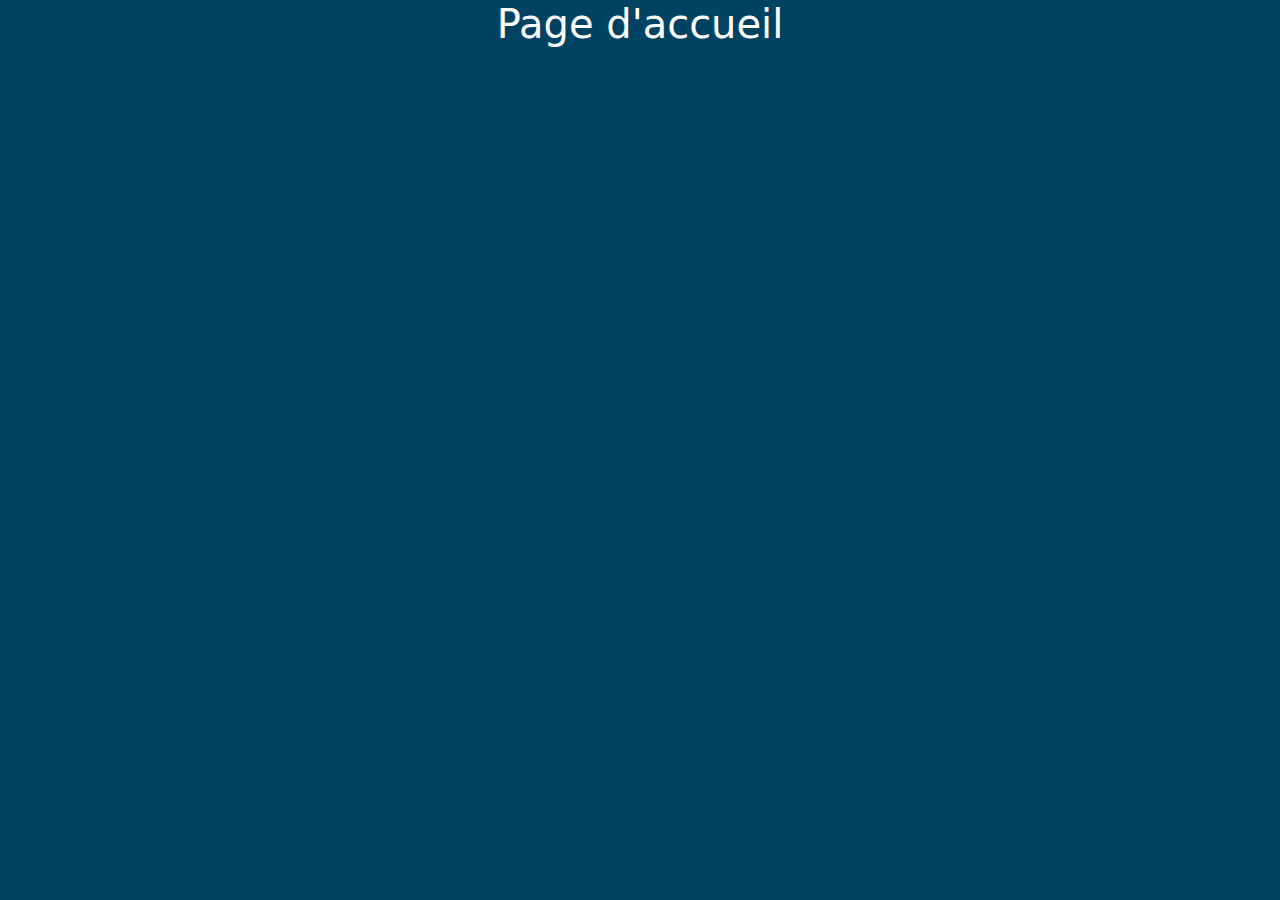
==== index.html @ cc3f29c2 "create project" ====
<!DOCTYPE html>
<html>
    <head>
        <meta name="viewport" content="width=device-width, initial-scale=1">
        <meta charset="UTF-8" />
        <link rel="stylesheet" href="src/css/style.css" type="text/css" />
        <link rel="icon" type="image/x-icon" href="src/picture/IconTitle.png">
        <title>Projet de page</title>
    </head>
    <body class="custom-background-page"> <!-- COM -->

    <div class="container text-center ">
      
    	<h1 class="">Page d'accueil</h1>


    </div>

    <script type="text/javascript" src="src/scripts/bootstrap.bundle.min.js"></script>
    
    </body>
</html>
---- src/css/style.css ----
@import "bootstrap.min.css";

.custom-background-page
{
    color: #ffffff;
    background-color: #004262 !important;
}
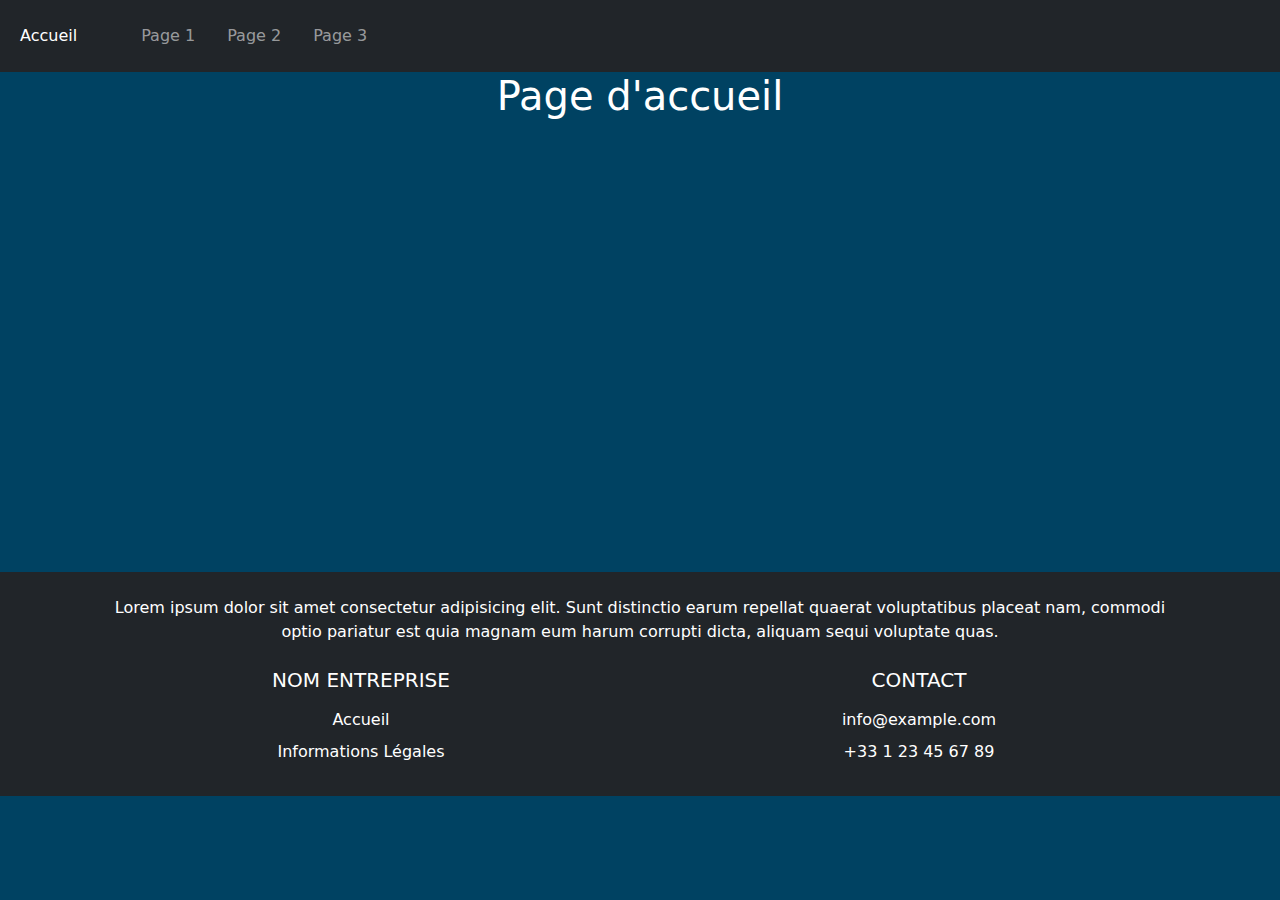
==== commit 3cc3e41c: "add back-to-top button" ====
--- a/index.html
+++ b/index.html
@@ -1,22 +1,124 @@
 <!DOCTYPE html>
 <html>
     <head>
-        <meta name="viewport" content="width=device-width, initial-scale=1">
+        <meta name="viewport" content="width=device-width, initial-scale=1" />
         <meta charset="UTF-8" />
         <link rel="stylesheet" href="src/css/style.css" type="text/css" />
-        <link rel="icon" type="image/x-icon" href="src/picture/IconTitle.png">
+        <link rel="icon" type="image/x-icon" href="src/picture/IconTitle.png" />
         <title>Projet de page</title>
     </head>
-    <body class="custom-background-page"> <!-- COM -->
+    <body class="custom-background-page">
 
-    <div class="container text-center ">
+    <header>
+        <nav class="navbar navbar-dark bg-dark">
+            <!-- Navbar content -->
+            <nav class="navbar navbar-expand-lg navbar-light ">
+                <div class="container-fluid">
+                  <button class="navbar-toggler" type="button" data-bs-toggle="collapse" data-bs-target="#navbarText" aria-controls="navbarText" aria-expanded="false" aria-label="Toggle navigation">
+                    <span class="navbar-toggler-icon"></span>
+                  </button>
+                  <div class="collapse navbar-collapse" id="navbarText">
+                    <ul class="navbar-nav me-auto mb-2 mb-lg-0">
+                      <li class="nav-item me-5">
+                        <a class="nav-link active" aria-current="page" href="index.html">Accueil</a>
+                      </li>
+                      <li class="nav-item me-3">
+                        <a class="nav-link" href="page1.html">Page 1</a>
+                      </li>
+                      <li class="nav-item me-3">
+                        <a class="nav-link" href="page2.html">Page 2</a>
+                      </li>
+                      <li class="nav-item me-3">
+                        <a class="nav-link" href="page3.html">Page 3</a>
+                      </li>
+                    </ul>
+                    <span class="navbar-text">
+                      <!-- text -->
+
+                      <!-- text -->
+                    </span>
+                  </div>
+                </div>
+            </nav>
+            <!-- Navbar content -->
+        </nav>
+    </header>
+
+    <div class="container text-center custom-content-page">
       
     	<h1 class="">Page d'accueil</h1>
 
 
     </div>
 
+    <footer>
+    <!-- Footer content -->
+    <div class="bg-dark text-center text-white">
+        <!-- Grid container -->
+        <div class="container p-4">
+        
+            <!-- Section: Text -->
+            <section class="mb-4">
+                <p>
+                Lorem ipsum dolor sit amet consectetur adipisicing elit. Sunt distinctio earum
+                repellat quaerat voluptatibus placeat nam, commodi optio pariatur est quia magnam
+                eum harum corrupti dicta, aliquam sequi voluptate quas.
+                </p>
+            </section>
+            <!-- Section: Text -->
+        
+            <!-- Section: Links -->
+            <section class="">
+                <!--Grid row-->
+                <div class="row">
+                    <!--Grid column-->
+                    <div class="col-lg-6 col-md-6 mb-4 mb-md-0">
+                        <h5 class="text-uppercase mb-3">NOM ENTREPRISE</h5>
+            
+                        <ul class="list-unstyled mb-0">
+                        <li class="mb-2">
+                            <a href="index.html" class="text-white text-decoration-none">Accueil</a>
+                        </li>
+                        <li class="mb-2">
+                            <a href="informations-legales.html" class="text-white text-decoration-none">Informations Légales</a>
+                        </li>
+                        </ul>
+                    </div>
+                    <!--Grid column-->
+        
+                    <!--Grid column-->
+                    <div class="col-lg-6 col-md-6 mb-4 mb-md-0">
+                        <h5 class="text-uppercase mb-3">CONTACT</h5>
+            
+                        <ul class="list-unstyled mb-0">
+                        <li class="mb-2">
+                            <a href="mailto:info@example.com" class="text-white text-decoration-none">info@example.com</a>
+                        </li>
+                        <li class="mb-2">
+                            <a href="tel:+33123456789" class="text-white text-decoration-none">+33 1 23 45 67 89</a>
+                        </li>
+                        </ul>
+                    </div>
+                    <!--Grid column-->
+                </div>
+                <!--Grid row-->
+            </section>
+            <!-- Section: Links -->
+        </div>
+        <!-- Grid container -->
+    </div>
+    <!-- Footer content -->
+    </footer>
+
+    <!-- Back to top button -->
+    <button type="button" class="btn btn-dark btn-floating btn-lg border-light" id="btn-back-to-top">
+        <svg xmlns="http://www.w3.org/2000/svg" fill="currentColor" class="bi bi-arrow-up-short" viewBox="0 0 16 16">
+            <path fill-rule="evenodd" d="M8 12a.5.5 0 0 0 .5-.5V5.707l2.146 2.147a.5.5 0 0 0 .708-.708l-3-3a.5.5 0 0 0-.708 0l-3 3a.5.5 0 1 0 .708.708L7.5 5.707V11.5a.5.5 0 0 0 .5.5z"/>
+        </svg>
+    </button>
+
     <script type="text/javascript" src="src/scripts/bootstrap.bundle.min.js"></script>
+    <script type="text/javascript" src="src/scripts/script.js"></script>
     
     </body>
 </html>
--- a/src/css/style.css
+++ b/src/css/style.css
@@ -1,8 +1,34 @@
 @import "bootstrap.min.css";
+
+#btn-back-to-top 
+{
+    position: fixed;
+    bottom: 20px;
+    right: 20px;
+    display: none;
+}
+#btn-back-to-top svg
+{
+    fill: #FFFFFF;
+    height: 30px;
+    width: 30px;
+}
+
+html 
+{
+    scroll-behavior: smooth;
+}
 
 .custom-background-page
 {
-    color: #ffffff;
+    color: #ffffff !important;
     background-color: #004262 !important;
 }
 
+.custom-content-page
+{
+    min-height: 500px;
+}
+
+
+
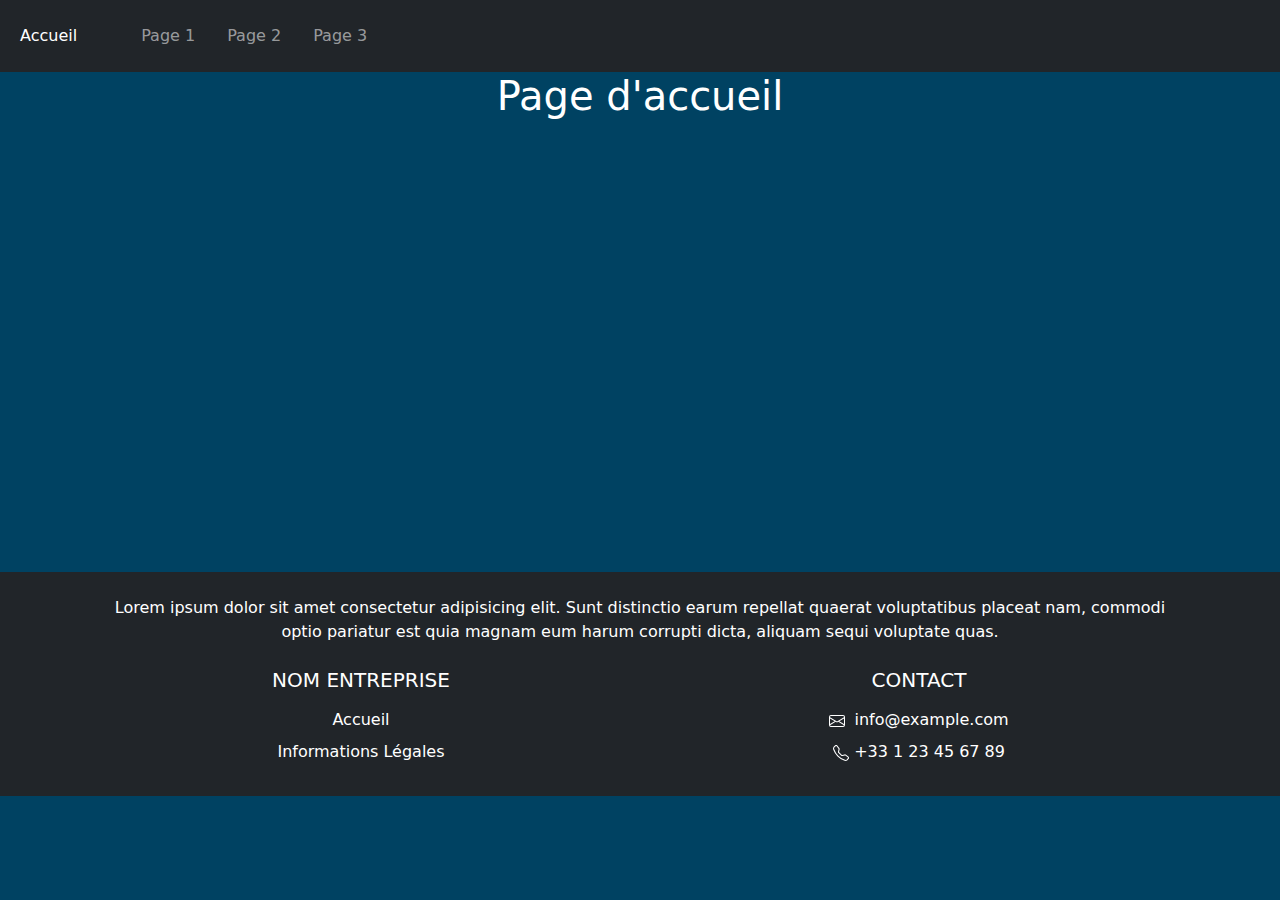
==== commit 9f054e79: "add envelope and telephone icon" ====
--- a/index.html
+++ b/index.html
@@ -92,10 +92,16 @@
             
                         <ul class="list-unstyled mb-0">
                         <li class="mb-2">
-                            <a href="mailto:info@example.com" class="text-white text-decoration-none">info@example.com</a>
+                          <svg xmlns="http://www.w3.org/2000/svg" width="16" height="16" fill="currentColor" class="bi bi-envelope" viewBox="0 0 16 16">
+                            <path d="M0 4a2 2 0 0 1 2-2h12a2 2 0 0 1 2 2v8a2 2 0 0 1-2 2H2a2 2 0 0 1-2-2V4Zm2-1a1 1 0 0 0-1 1v.217l7 4.2 7-4.2V4a1 1 0 0 0-1-1H2Zm13 2.383-4.708 2.825L15 11.105V5.383Zm-.034 6.876-5.64-3.471L8 9.583l-1.326-.795-5.64 3.47A1 1 0 0 0 2 13h12a1 1 0 0 0 .966-.741ZM1 11.105l4.708-2.897L1 5.383v5.722Z"/>
+                          </svg>
+                          <a href="mailto:info@example.com" class="text-white text-decoration-none ms-1">info@example.com</a>
                         </li>
                         <li class="mb-2">
-                            <a href="tel:+33123456789" class="text-white text-decoration-none">+33 1 23 45 67 89</a>
+                          <svg xmlns="http://www.w3.org/2000/svg" width="16" height="16" fill="currentColor" class="bi bi-telephone" viewBox="0 0 16 16">
+                            <path d="M3.654 1.328a.678.678 0 0 0-1.015-.063L1.605 2.3c-.483.484-.661 1.169-.45 1.77a17.568 17.568 0 0 0 4.168 6.608 17.569 17.569 0 0 0 6.608 4.168c.601.211 1.286.033 1.77-.45l1.034-1.034a.678.678 0 0 0-.063-1.015l-2.307-1.794a.678.678 0 0 0-.58-.122l-2.19.547a1.745 1.745 0 0 1-1.657-.459L5.482 8.062a1.745 1.745 0 0 1-.46-1.657l.548-2.19a.678.678 0 0 0-.122-.58L3.654 1.328zM1.884.511a1.745 1.745 0 0 1 2.612.163L6.29 2.98c.329.423.445.974.315 1.494l-.547 2.19a.678.678 0 0 0 .178.643l2.457 2.457a.678.678 0 0 0 .644.178l2.189-.547a1.745 1.745 0 0 1 1.494.315l2.306 1.794c.829.645.905 1.87.163 2.611l-1.034 1.034c-.74.74-1.846 1.065-2.877.702a18.634 18.634 0 0 1-7.01-4.42 18.634 18.634 0 0 1-4.42-7.009c-.362-1.03-.037-2.137.703-2.877L1.885.511z"/>
+                          </svg>
+                          <a href="tel:+33123456789" class="text-white text-decoration-none">+33 1 23 45 67 89</a>
                         </li>
                         </ul>
                     </div>
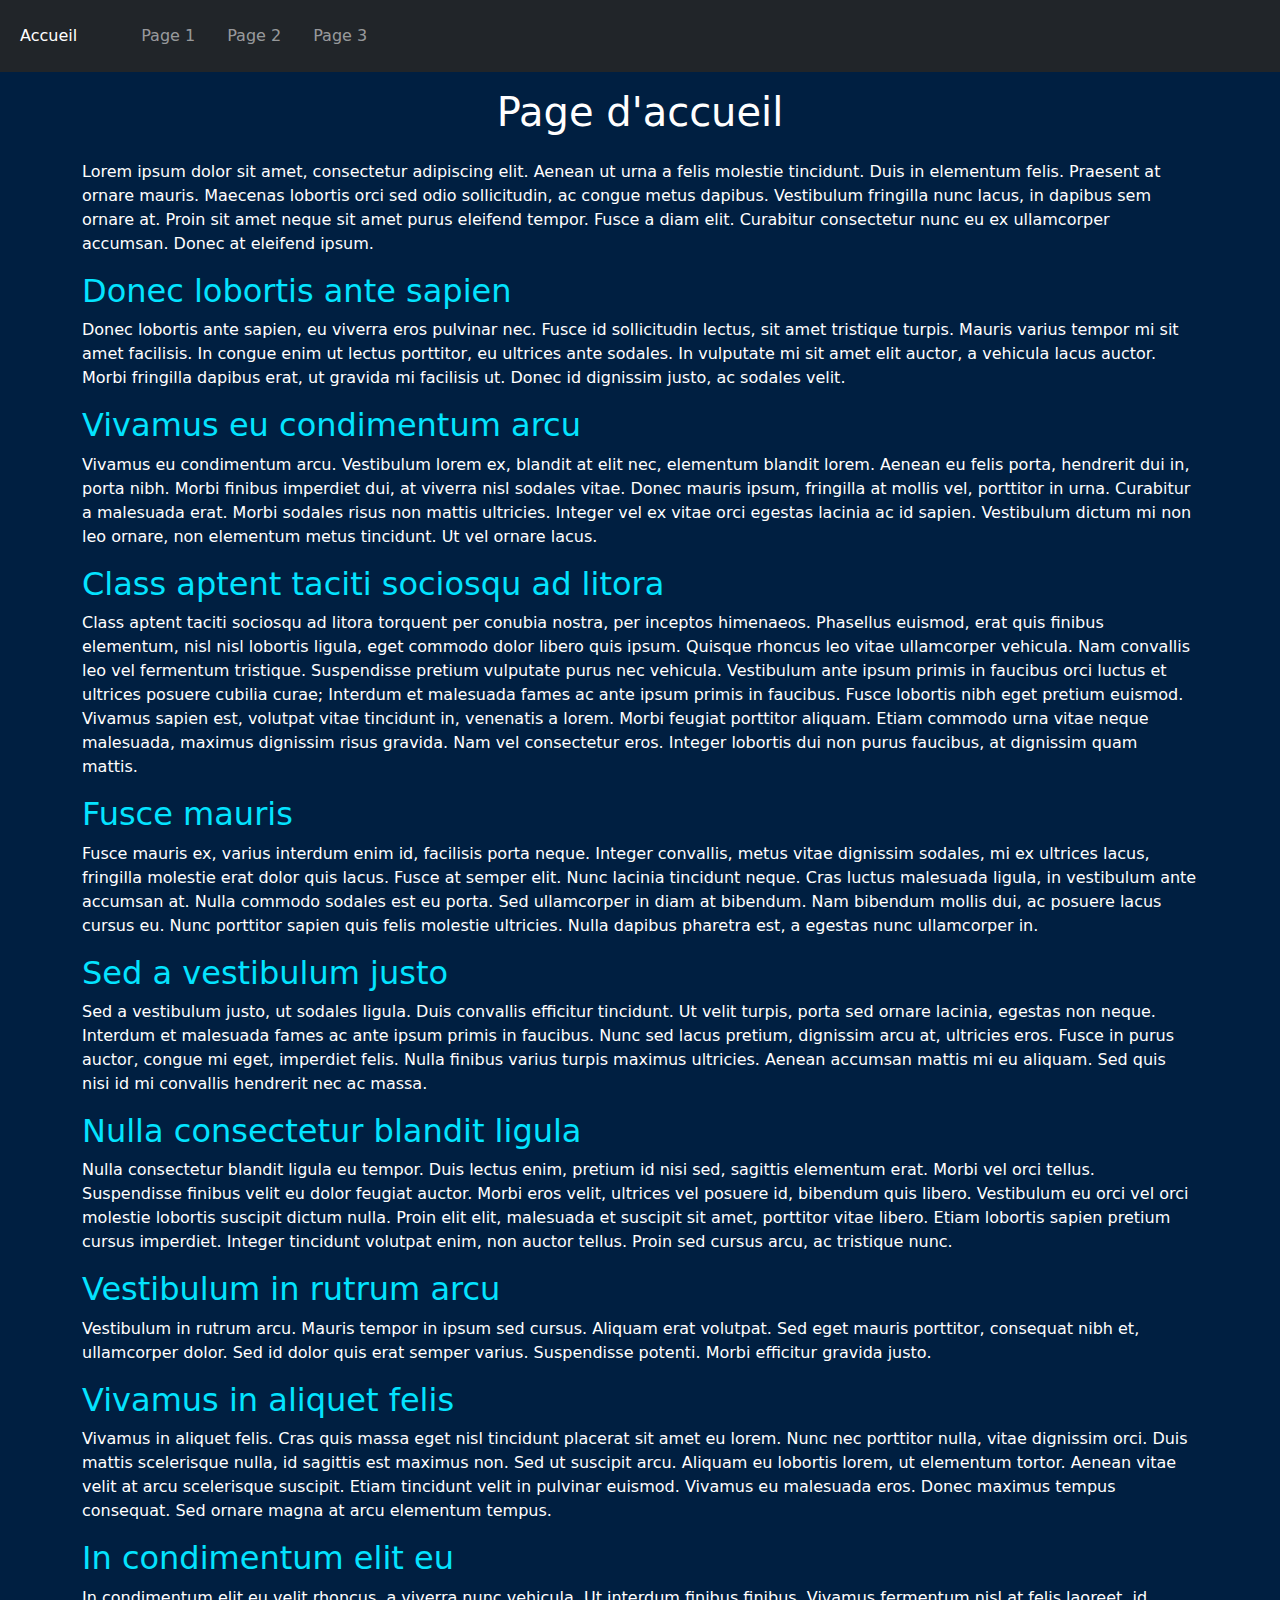
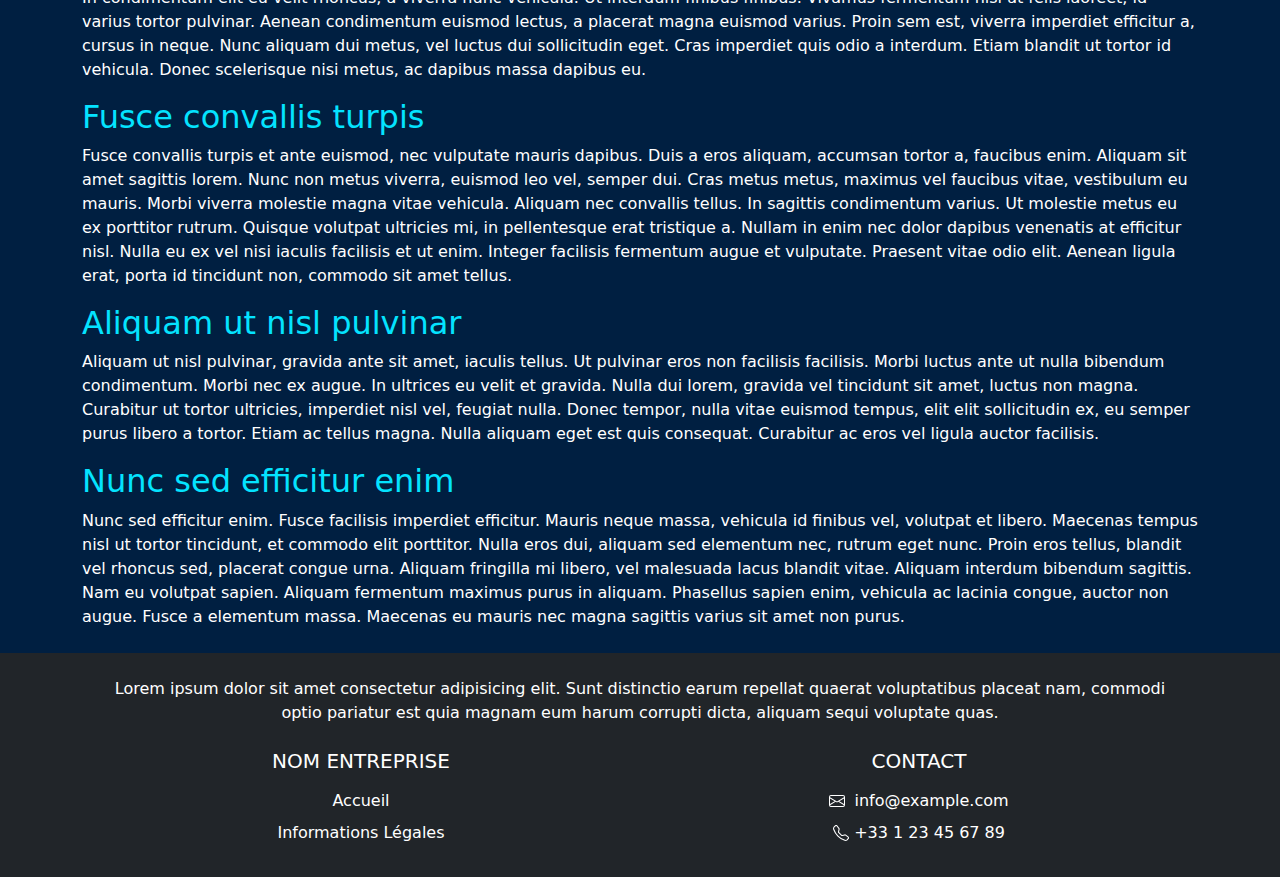
==== commit f22717b5: "add lorem ipsum text" ====
--- a/index.html
+++ b/index.html
@@ -10,7 +10,7 @@
     <body class="custom-background-page">
 
     <header>
-        <nav class="navbar navbar-dark bg-dark">
+        <nav class="navbar navbar-dark bg-dark mb-3">
             <!-- Navbar content -->
             <nav class="navbar navbar-expand-lg navbar-light ">
                 <div class="container-fluid">
@@ -44,11 +44,75 @@
         </nav>
     </header>
 
-    <div class="container text-center custom-content-page">
-      
-    	<h1 class="">Page d'accueil</h1>
+    <div class="container custom-content-page mb-4">
+    
+    	<h1 class="text-center mb-4">Page d'accueil</h1>
 
+    <!-- Page content -->
+      <p class="">
+        Lorem ipsum dolor sit amet, consectetur adipiscing elit. Aenean ut urna a felis molestie tincidunt. Duis in elementum felis. Praesent at ornare mauris. Maecenas lobortis orci sed odio sollicitudin, ac congue metus dapibus. Vestibulum fringilla nunc lacus, in dapibus sem ornare at. Proin sit amet neque sit amet purus eleifend tempor. Fusce a diam elit. Curabitur consectetur nunc eu ex ullamcorper accumsan. Donec at eleifend ipsum.
+      </p>
 
+      <h2 class="custom-text-title">Donec lobortis ante sapien</h2>
+      <p class="">
+        Donec lobortis ante sapien, eu viverra eros pulvinar nec. Fusce id sollicitudin lectus, sit amet tristique turpis. Mauris varius tempor mi sit amet facilisis. In congue enim ut lectus porttitor, eu ultrices ante sodales. In vulputate mi sit amet elit auctor, a vehicula lacus auctor. Morbi fringilla dapibus erat, ut gravida mi facilisis ut. Donec id dignissim justo, ac sodales velit.
+      </p>
+
+      <h2 class="custom-text-title">Vivamus eu condimentum arcu</h2>
+      <p class="">
+        Vivamus eu condimentum arcu. Vestibulum lorem ex, blandit at elit nec, elementum blandit lorem. Aenean eu felis porta, hendrerit dui in, porta nibh. Morbi finibus imperdiet dui, at viverra nisl sodales vitae. Donec mauris ipsum, fringilla at mollis vel, porttitor in urna. Curabitur a malesuada erat. Morbi sodales risus non mattis ultricies. Integer vel ex vitae orci egestas lacinia ac id sapien. Vestibulum dictum mi non leo ornare, non elementum metus tincidunt. Ut vel ornare lacus.      
+      </p>
+
+      <h2 class="custom-text-title">Class aptent taciti sociosqu ad litora</h2>
+      <p class="">
+        Class aptent taciti sociosqu ad litora torquent per conubia nostra, per inceptos himenaeos. Phasellus euismod, erat quis finibus elementum, nisl nisl lobortis ligula, eget commodo dolor libero quis ipsum. Quisque rhoncus leo vitae ullamcorper vehicula. Nam convallis leo vel fermentum tristique. Suspendisse pretium vulputate purus nec vehicula. Vestibulum ante ipsum primis in faucibus orci luctus et ultrices posuere cubilia curae; Interdum et malesuada fames ac ante ipsum primis in faucibus. Fusce lobortis nibh eget pretium euismod. Vivamus sapien est, volutpat vitae tincidunt in, venenatis a lorem. Morbi feugiat porttitor aliquam. Etiam commodo urna vitae neque malesuada, maximus dignissim risus gravida. Nam vel consectetur eros. Integer lobortis dui non purus faucibus, at dignissim quam mattis.      
+      </p>
+
+      <h2 class="custom-text-title">Fusce mauris</h2>
+      <p class="">
+        Fusce mauris ex, varius interdum enim id, facilisis porta neque. Integer convallis, metus vitae dignissim sodales, mi ex ultrices lacus, fringilla molestie erat dolor quis lacus. Fusce at semper elit. Nunc lacinia tincidunt neque. Cras luctus malesuada ligula, in vestibulum ante accumsan at. Nulla commodo sodales est eu porta. Sed ullamcorper in diam at bibendum. Nam bibendum mollis dui, ac posuere lacus cursus eu. Nunc porttitor sapien quis felis molestie ultricies. Nulla dapibus pharetra est, a egestas nunc ullamcorper in.      
+      </p>
+
+      <h2 class="custom-text-title">Sed a vestibulum justo</h2>
+      <p class="">
+        Sed a vestibulum justo, ut sodales ligula. Duis convallis efficitur tincidunt. Ut velit turpis, porta sed ornare lacinia, egestas non neque. Interdum et malesuada fames ac ante ipsum primis in faucibus. Nunc sed lacus pretium, dignissim arcu at, ultricies eros. Fusce in purus auctor, congue mi eget, imperdiet felis. Nulla finibus varius turpis maximus ultricies. Aenean accumsan mattis mi eu aliquam. Sed quis nisi id mi convallis hendrerit nec ac massa.      
+      </p>
+
+      <h2 class="custom-text-title">Nulla consectetur blandit ligula</h2>
+      <p class="">
+        Nulla consectetur blandit ligula eu tempor. Duis lectus enim, pretium id nisi sed, sagittis elementum erat. Morbi vel orci tellus. Suspendisse finibus velit eu dolor feugiat auctor. Morbi eros velit, ultrices vel posuere id, bibendum quis libero. Vestibulum eu orci vel orci molestie lobortis suscipit dictum nulla. Proin elit elit, malesuada et suscipit sit amet, porttitor vitae libero. Etiam lobortis sapien pretium cursus imperdiet. Integer tincidunt volutpat enim, non auctor tellus. Proin sed cursus arcu, ac tristique nunc.      
+      </p>
+
+      <h2 class="custom-text-title">Vestibulum in rutrum arcu</h2>
+      <p class="">
+        Vestibulum in rutrum arcu. Mauris tempor in ipsum sed cursus. Aliquam erat volutpat. Sed eget mauris porttitor, consequat nibh et, ullamcorper dolor. Sed id dolor quis erat semper varius. Suspendisse potenti. Morbi efficitur gravida justo.      
+      </p>
+
+      <h2 class="custom-text-title">Vivamus in aliquet felis</h2>
+      <p class="">
+        Vivamus in aliquet felis. Cras quis massa eget nisl tincidunt placerat sit amet eu lorem. Nunc nec porttitor nulla, vitae dignissim orci. Duis mattis scelerisque nulla, id sagittis est maximus non. Sed ut suscipit arcu. Aliquam eu lobortis lorem, ut elementum tortor. Aenean vitae velit at arcu scelerisque suscipit. Etiam tincidunt velit in pulvinar euismod. Vivamus eu malesuada eros. Donec maximus tempus consequat. Sed ornare magna at arcu elementum tempus.
+      </p>
+
+      <h2 class="custom-text-title">In condimentum elit eu</h2>
+      <p class="">
+        In condimentum elit eu velit rhoncus, a viverra nunc vehicula. Ut interdum finibus finibus. Vivamus fermentum nisl at felis laoreet, id varius tortor pulvinar. Aenean condimentum euismod lectus, a placerat magna euismod varius. Proin sem est, viverra imperdiet efficitur a, cursus in neque. Nunc aliquam dui metus, vel luctus dui sollicitudin eget. Cras imperdiet quis odio a interdum. Etiam blandit ut tortor id vehicula. Donec scelerisque nisi metus, ac dapibus massa dapibus eu.
+      </p>
+
+      <h2 class="custom-text-title">Fusce convallis turpis</h2>
+      <p class="">
+        Fusce convallis turpis et ante euismod, nec vulputate mauris dapibus. Duis a eros aliquam, accumsan tortor a, faucibus enim. Aliquam sit amet sagittis lorem. Nunc non metus viverra, euismod leo vel, semper dui. Cras metus metus, maximus vel faucibus vitae, vestibulum eu mauris. Morbi viverra molestie magna vitae vehicula. Aliquam nec convallis tellus. In sagittis condimentum varius. Ut molestie metus eu ex porttitor rutrum. Quisque volutpat ultricies mi, in pellentesque erat tristique a. Nullam in enim nec dolor dapibus venenatis at efficitur nisl. Nulla eu ex vel nisi iaculis facilisis et ut enim. Integer facilisis fermentum augue et vulputate. Praesent vitae odio elit. Aenean ligula erat, porta id tincidunt non, commodo sit amet tellus.
+      </p>
+
+      <h2 class="custom-text-title">Aliquam ut nisl pulvinar</h2>
+      <p class="">
+        Aliquam ut nisl pulvinar, gravida ante sit amet, iaculis tellus. Ut pulvinar eros non facilisis facilisis. Morbi luctus ante ut nulla bibendum condimentum. Morbi nec ex augue. In ultrices eu velit et gravida. Nulla dui lorem, gravida vel tincidunt sit amet, luctus non magna. Curabitur ut tortor ultricies, imperdiet nisl vel, feugiat nulla. Donec tempor, nulla vitae euismod tempus, elit elit sollicitudin ex, eu semper purus libero a tortor. Etiam ac tellus magna. Nulla aliquam eget est quis consequat. Curabitur ac eros vel ligula auctor facilisis.
+      </p>
+
+      <h2 class="custom-text-title">Nunc sed efficitur enim</h2>
+      <p class="">
+        Nunc sed efficitur enim. Fusce facilisis imperdiet efficitur. Mauris neque massa, vehicula id finibus vel, volutpat et libero. Maecenas tempus nisl ut tortor tincidunt, et commodo elit porttitor. Nulla eros dui, aliquam sed elementum nec, rutrum eget nunc. Proin eros tellus, blandit vel rhoncus sed, placerat congue urna. Aliquam fringilla mi libero, vel malesuada lacus blandit vitae. Aliquam interdum bibendum sagittis. Nam eu volutpat sapien. Aliquam fermentum maximus purus in aliquam. Phasellus sapien enim, vehicula ac lacinia congue, auctor non augue. Fusce a elementum massa. Maecenas eu mauris nec magna sagittis varius sit amet non purus.
+      </p>
+    <!-- Page content -->
     </div>
 
     <footer>
--- a/src/css/style.css
+++ b/src/css/style.css
@@ -9,7 +9,8 @@
 }
 #btn-back-to-top svg
 {
-    fill: #FFFFFF;
+    /* fill: #FFFFFF; */
+    fill: #fffefe;
     height: 30px;
     width: 30px;
 }
@@ -21,8 +22,16 @@
 
 .custom-background-page
 {
-    color: #ffffff !important;
-    background-color: #004262 !important;
+    /* color: #ffffff !important; */
+    color: #fffefe !important;
+    /* background-color: #004262 !important; */
+    background-color: #001f41 !important;
+}
+
+.custom-text-title
+{
+    /* color: #60ddee !important; */
+    color: #04E3FF !important;
 }
 
 .custom-content-page
